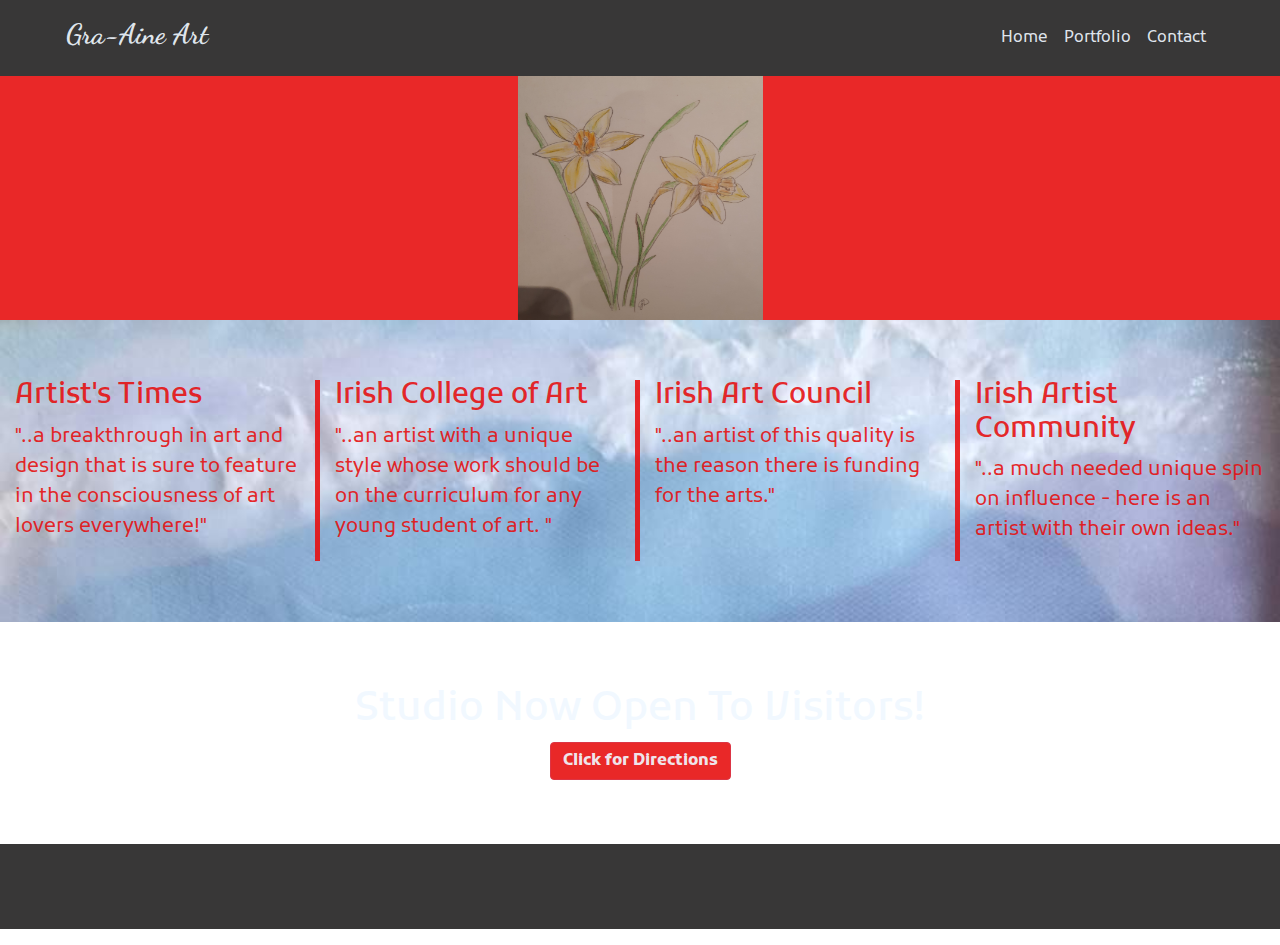
==== index.html @ f32d467e "Feat: Added alt attribute to images" ====
<!DOCTYPE html>
<html lang="en">
<head>
	<meta charset="UTF-8">
	<meta name="viewport" content="width=device-width, initial-scale=1.0">
	<title>Gra-Aine Art</title>
	<link rel="stylesheet" href="https://stackpath.bootstrapcdn.com/bootstrap/4.5.2/css/bootstrap.min.css"
		integrity="sha384-JcKb8q3iqJ61gNV9KGb8thSsNjpSL0n8PARn9HuZOnIxN0hoP+VmmDGMN5t9UJ0Z" crossorigin="anonymous">
	<link rel="stylesheet" href="https://stackpath.bootstrapcdn.com/font-awesome/4.7.0/css/font-awesome.min.css"
		integrity="sha384-wvfXpqpZZVQGK6TAh5PVlGOfQNHSoD2xbE+QkPxCAFlNEevoEH3Sl0sibVcOQVnN" crossorigin="anonymous">
    <link href="https://fonts.googleapis.com/css2?family=Dancing+Script:wght@400;700&family=Kufam:wght@400;700&family=Rubik:ital,wght@0,300;0,700;1,400&family=Ruda:wght@400;700&display=swap" rel="stylesheet">
    <script src="https://kit.fontawesome.com/be55c1e366.js" crossorigin="anonymous"></script>
    <link rel="stylesheet" href="assets/css/style.css">
</head>
<body>
	<header class="fixed-top">
		<nav class="navbar navbar-expand-sm">
			<h1 class="navbar-brand">Gra-Aine Art</h1>
	
			<button class="navbar-toggler navbar-dark ml-auto" type="button" data-toggle="collapse" data-target="#navbarNavDropdown" aria-controls="navbarNavDropdown" aria-expanded="false" aria-label="Toggle navigation">
			        <span class="navbar-toggler-icon"></span></button>
			<div class="collapse navbar-collapse" id="navbarNavDropdown">
				<ul class="navbar-nav ml-auto">
					<li class="active nav-item"><a class="nav-link" href="index.html">Home</a></li>
					<li class="nav-item"><a class="nav-link" href="portfolio.html">Portfolio</a></li>
					<li class="nav-item"><a class="nav-link" href="contact.html">Contact</a></li>
				</ul>
			</div>
		</nav>
	</header>
	<section>
            <!-- Carousel -->
			<div id="carousel-art-slide" class="carousel slide" data-ride="carousel">
				<div class="carousel-inner">
					<div class="carousel-item active">
						<img src="assets/images/orange.jpg" alt="artist painting" class="d-block w-100" alt="Orange picture">
											</div>
						<div class="carousel-item">
							<img src="assets/images/red.jpg" alt="artist painting"  class="d-block w-100" alt="Red picture">
											</div>
							<div class="carousel-item">
								<img src="assets/images/yellow.jpg" alt="artist painting"  class="d-block w-100" alt="Yellow picture">
											</div>
							</div>
						</div>
            <!-- /.Carousel -->
            <!-- Testimonials -->
					<div class="container-fluid testimonial">
                        <div class="row">
                            <div class="col-12 col-md-6 col-lg-3 blockquote">
                                <h3>Artist's Times</h3>
                                <p>"..a breakthrough in art and design that is sure to feature in the consciousness of art lovers everywhere!"</p>
                            </div>
                            <div class="col-12 col-md-6 d-lg-block col-lg-3 blockquote">
                                <h3>Irish College of Art</h3>
                                <p>"..an artist with a unique style whose work should be on the curriculum for any young student of art. "</p>
                            </div>
                            <div class="col-12 d-md-none d-lg-block col-lg-3 blockquote">
                                <h3>Irish Art Council</h3>
                                <p>"..an artist of this quality is the reason there is funding for the arts."</p>
                            </div>
                            <div class="col-12 d-md-none d-lg-block col-lg-3 blockquote">
                                <h3>Irish Artist Community</h3>
                                <p>"..a much needed unique spin on influence - here is an artist with their own ideas."</p>
                            </div>
                        </div>						
					</div>
            <!-- ./Testimonials-->
            <!-- Studio Tour -->
					<div class="jumbotron text-center studio-visit">
						<h1>Studio Now Open To Visitors!</h1>
						<div>
							<a class="btn btn-danger" role="button" href="https://goo.gl/maps/VDCwKhg1yYMSoFu66" target="_blank">Click for
								Directions</a>
						</div>
					</div>
            <!-- ./Studio Tour -->
	</section>
	<footer>
		<ul class="social-media">
            <li class="social-media-item">
                <a href="https://www.facebook.com" target="_blank">
                    <i class="fab fa-facebook"></i>
                </a>
            </li>
             <li class="social-media-item">
                <a href="https://www.twitter.com" target="_blank">
                    <i class="fab fa-twitter"></i>
                </a>
            </li>
             <li class="social-media-item">
                <a href="https://www.pinterest.com" target="_blank">
                    <i class="fab fa-pinterest-p"></i>
                </a>
            </li>
             <li class="social-media-item">
                <a href="https://www.instagram.com" target="_blank">
                    <i class="fab fa-instagram"></i>
                </a>
            </li>
        </ul>
	</footer>    
	<script src="https://code.jquery.com/jquery-3.5.1.slim.min.js"
		integrity="sha384-DfXdz2htPH0lsSSs5nCTpuj/zy4C+OGpamoFVy38MVBnE+IbbVYUew+OrCXaRkfj" crossorigin="anonymous">
	</script>
	<script src="https://cdn.jsdelivr.net/npm/popper.js@1.16.1/dist/umd/popper.min.js"
		integrity="sha384-9/reFTGAW83EW2RDu2S0VKaIzap3H66lZH81PoYlFhbGU+6BZp6G7niu735Sk7lN" crossorigin="anonymous">
	</script>
	<script src="https://stackpath.bootstrapcdn.com/bootstrap/4.5.2/js/bootstrap.min.js"
		integrity="sha384-B4gt1jrGC7Jh4AgTPSdUtOBvfO8shuf57BaghqFfPlYxofvL8/KUEfYiJOMMV+rV" crossorigin="anonymous">
	</script>
</body>
</html>
---- assets/css/style.css ----
/* Header */

header {
    background-color: rgb(56, 55, 55)
}

nav h1 {
    color: #f0f8ffec;
    font-family: "Dancing Script", sans-serif;
}

.navbar-brand {
    font-size: 175%;
    font-weight: bold;
}
@media screen and (min-width: 576px) {
    .navbar-brand {
        padding-left: 50px;
    }
}

.navbar-nav {
    padding-right: 50px;
}

nav a
{
    color: #f0f8ffec;    
    font-family: "Kufam", sans-serif;
}

nav a:hover {
    color: #e60e0ee3;
}

/* Section */

section {
    padding-top: 75px;
}

/* Carousel */

.carousel-item img{
    max-height: 245px;
    max-width: 245px;
     margin: auto;  
 }

#carousel-art-slide {
    background-color: #e60e0ee3;
    position: relative;
}

/* Testimonial */

@media (min-width:768px) {
.testimonial {
    background: url("../images/fabric.jpg") no-repeat;
    background-size: cover;
}
}

.testimonial {
     background-color: hsla(216, 45%, 78%, 0.843);
     padding-bottom: 45px;
}

.blockquote {
    color: #e60e0ee3;
    margin-top: 60px;  
}

@media (min-width:992px) {
.blockquote:not(:last-of-type) {
      border-right: 5px solid #e60e0ee3;
}
}

@media (min-width:768px) {
.blockquote:first-of-type {
      border-right: 5px solid #e60e0ee3;
}
}

.blockquote {
    font-family: "Kufam", sans-serif;
}

/* Studio Tour */

.studio-visit {
    background: url("../images/studio_4.jpg");
    background-size: cover;
    color: #f0f8ffec;
    font-family: "Kufam", sans-serif;
    font-weight: bold;
    margin-bottom: 0;
   }

.btn-danger {
    background-color: #e60e0ee3;
    color: #f0f8ffec;
    font-family: "Kufam", sans-serif;
    font-weight: bold;
}

/* Social Media */

.social-media {
    display: flex;
    align-content: center;
    justify-content: center;
    padding-top: 20px;
    padding-bottom: 20px;
}

.social-media-item {
    display: inline-block;
    padding-left: 25px;
    padding-right: 25px;
    font-size: 30px;      
    }

footer {
    background-color: rgb(56, 55, 55)
}

.fab {
    color: #f0f8ffec;
}

/* Contact Form */

.contact-comms {
    background-color: #e60e0ee3;
    color: #f0f8ffec;
    font-family: "Kufam", sans-serif;
    padding-top: 10px;
    padding-bottom: 10px;
}

.contact-comms h5 {
    color: black;
    font-weight: bold;
}

.contact-background {
    background: url("../images/fabric.jpg") no-repeat;
    background-size: cover;
}

.contact-form {
    width: 70%;
}
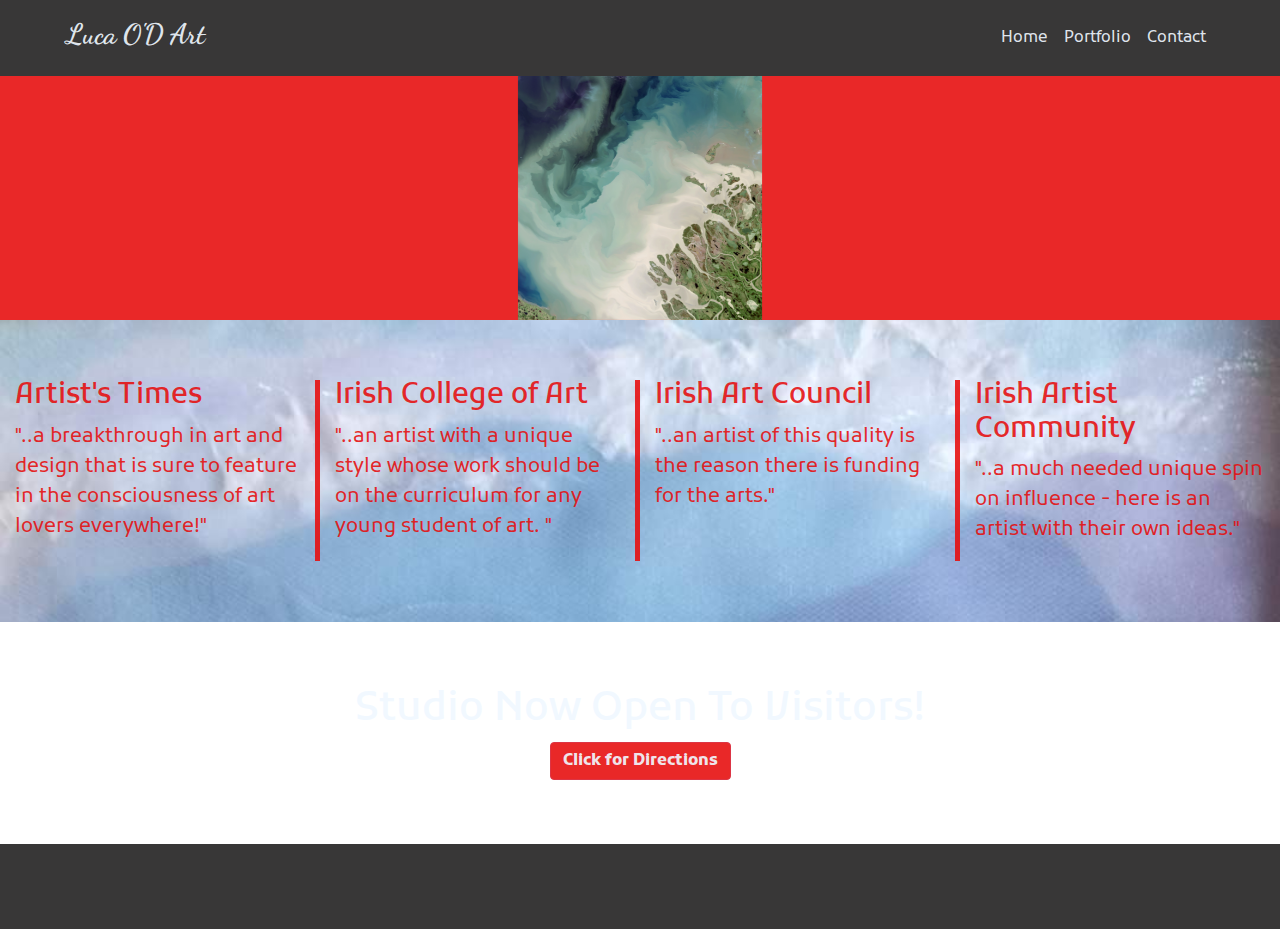
==== commit 35923dfc: "Style: Changed pictures, colours and backgrounds" ====
--- a/index.html
+++ b/index.html
@@ -3,7 +3,7 @@
 <head>
 	<meta charset="UTF-8">
 	<meta name="viewport" content="width=device-width, initial-scale=1.0">
-	<title>Gra-Aine Art</title>
+	<title>Luca O'D Art</title>
 	<link rel="stylesheet" href="https://stackpath.bootstrapcdn.com/bootstrap/4.5.2/css/bootstrap.min.css"
 		integrity="sha384-JcKb8q3iqJ61gNV9KGb8thSsNjpSL0n8PARn9HuZOnIxN0hoP+VmmDGMN5t9UJ0Z" crossorigin="anonymous">
 	<link rel="stylesheet" href="https://stackpath.bootstrapcdn.com/font-awesome/4.7.0/css/font-awesome.min.css"
@@ -15,7 +15,7 @@
 <body>
 	<header class="fixed-top">
 		<nav class="navbar navbar-expand-sm">
-			<h1 class="navbar-brand">Gra-Aine Art</h1>
+			<h1 class="navbar-brand">Luca O'D Art</h1>
 	
 			<button class="navbar-toggler navbar-dark ml-auto" type="button" data-toggle="collapse" data-target="#navbarNavDropdown" aria-controls="navbarNavDropdown" aria-expanded="false" aria-label="Toggle navigation">
 			        <span class="navbar-toggler-icon"></span></button>
@@ -33,13 +33,16 @@
 			<div id="carousel-art-slide" class="carousel slide" data-ride="carousel">
 				<div class="carousel-inner">
 					<div class="carousel-item active">
-						<img src="assets/images/orange.jpg" alt="artist painting" class="d-block w-100" alt="Orange picture">
+						<img src="assets/images/picture_9.jpg"  class="d-block" alt="Orange picture">
 											</div>
 						<div class="carousel-item">
-							<img src="assets/images/red.jpg" alt="artist painting"  class="d-block w-100" alt="Red picture">
+							<img src="assets/images/picture_10.jpg"  class="d-block" alt="Red picture">
 											</div>
 							<div class="carousel-item">
-								<img src="assets/images/yellow.jpg" alt="artist painting"  class="d-block w-100" alt="Yellow picture">
+								<img src="assets/images/picture_11.jpg"  class="d-block" alt="Yellow picture">
+											</div>
+                            <div class="carousel-item">
+								<img src="assets/images/picture_12.jpg"  class="d-block" alt="Yellow picture">
 											</div>
 							</div>
 						</div>
--- a/assets/css/style.css
+++ b/assets/css/style.css
@@ -136,7 +136,7 @@
     background-color: #e60e0ee3;
     color: #f0f8ffec;
     font-family: "Kufam", sans-serif;
-    padding-top: 10px;
+    padding-top: 20px;
     padding-bottom: 10px;
 }
 
@@ -148,9 +148,68 @@
 .contact-background {
     background: url("../images/fabric.jpg") no-repeat;
     background-size: cover;
+    padding-bottom: 5px;
 }
 
 .contact-form {
     width: 70%;
 } 
 
+.contact-button {
+    width: 60%;
+}
+
+
+.updates {
+    background-color: #79777ce3;
+    color: #f0f8ffec;
+    font-family: "Kufam", sans-serif;
+    padding-top: 25px;
+    padding-bottom: 25px;
+}
+
+.updates h3 {
+    text-decoration: underline;
+    text-transform: uppercase;
+}
+
+.updates h5 {
+    color: #e60e0ee3;
+    font-weight: bold;
+}
+
+/*
+.updates {
+    background: url("../images/studio_4.jpg");
+    background-size: cover;
+    color: #f0f8ffec;
+    font-family: "Kufam", sans-serif;
+    font-weight: bold;
+    padding-top: 25px;
+    padding-bottom: 25px;
+}
+*/
+
+/* Portfolio */
+
+.studio-intro {
+    background-color: #e60e0ee3;
+    color: #f0f8ffec;
+    font-family: "Kufam", sans-serif;
+    padding-top: 20px;
+    padding-bottom: 10px;
+    padding-left: 40px;
+    padding-right: 40px;
+    margin-bottom: 10px;
+}
+
+.portfolio-pic {
+    max-height: 85vh;
+    max-width: 85vw;
+    margin: auto;
+    display: block;
+    margin-bottom: 10px;
+}
+
+
+
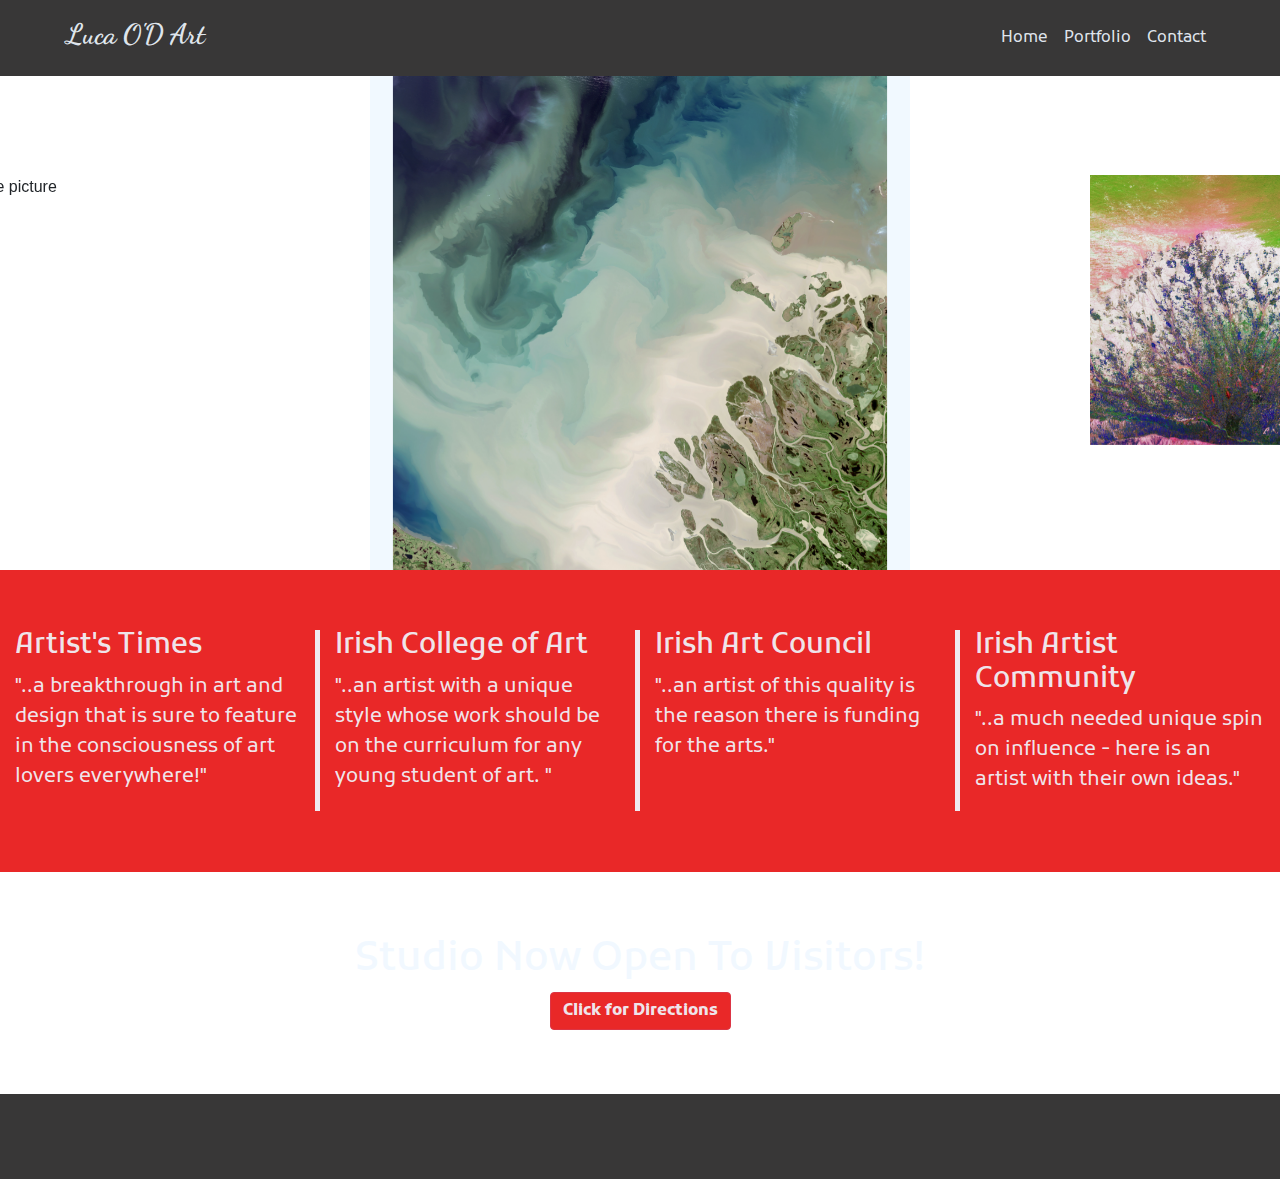
==== commit 52ec765a: "Feat: Added two more carousels for larger screens" ====
--- a/index.html
+++ b/index.html
@@ -30,22 +30,65 @@
 	</header>
 	<section>
             <!-- Carousel -->
-			<div id="carousel-art-slide" class="carousel slide" data-ride="carousel">
-				<div class="carousel-inner">
-					<div class="carousel-item active">
-						<img src="assets/images/picture_9.jpg"  class="d-block" alt="Orange picture">
-											</div>
-						<div class="carousel-item">
-							<img src="assets/images/picture_10.jpg"  class="d-block" alt="Red picture">
-											</div>
-							<div class="carousel-item">
-								<img src="assets/images/picture_11.jpg"  class="d-block" alt="Yellow picture">
-											</div>
-                            <div class="carousel-item">
-								<img src="assets/images/picture_12.jpg"  class="d-block" alt="Yellow picture">
-											</div>
-							</div>
-						</div>
+		<div class="container">
+			<div class="row">
+				<div class="d-none d-xl-block col-xl-3">
+					<div id="carousel-art-slide-prev" class="carousel slide prev" data-ride="carousel">
+						<div class="carousel-inner">
+							<div class="carousel-item prev-item active">
+								<img src="assets/images/picture_12.jpg"  class="d-block" alt="Orange picture">
+																			</div>
+								<div class="carousel-item prev-item">
+									<img src="assets/images/picture_9.jpg"  class="d-block" alt="Red picture">
+																			</div>
+									<div class="carousel-item prev-item">
+										<img src="assets/images/picture_10.jpg"  class="d-block" alt="Yellow picture">
+																			</div>
+										<div class="carousel-item prev-item">
+											<img src="assets/images/picture_11.jpg"  class="d-block" alt="Yellow picture">
+																			</div>
+										</div>
+									</div>
+								</div>		
+								<div class="col-12 col-xl-6">
+									<div id="carousel-art-slide-main" class="carousel slide main" data-ride="carousel">
+										<div class="carousel-inner">
+											<div class="carousel-item main-item active">
+												<img src="assets/images/picture_9.jpg"  class="d-block" alt="Orange picture">
+																			</div>
+												<div class="carousel-item main-item">
+													<img src="assets/images/picture_10.jpg"  class="d-block" alt="Red picture">
+																			</div>
+													<div class="carousel-item main-item">
+														<img src="assets/images/picture_11.jpg"  class="d-block" alt="Yellow picture">
+																			</div>
+														<div class="carousel-item main-item">
+															<img src="assets/images/picture_12.jpg"  class="d-block" alt="Yellow picture">
+																			</div>
+														</div>
+													</div>
+												</div>		
+												<div class="d-none d-xl-block col-xl-3">
+													<div id="carousel-art-slide-next" class="carousel slide next"
+														data-ride="carousel">
+														<div class="carousel-inner">
+															<div class="carousel-item next-item active">
+																<img src="assets/images/picture_10.jpg"  class="d-block" alt="Orange picture">
+																			</div>
+																<div class="carousel-item next-item">
+																	<img src="assets/images/picture_11.jpg"  class="d-block" alt="Red picture">
+																			</div>
+																	<div class="carousel-item next-item">
+																		<img src="assets/images/picture_12.jpg"  class="d-block" alt="Yellow picture">
+																			</div>
+																		<div class="carousel-item next-item">
+																			<img src="assets/images/picture_9.jpg"  class="d-block" alt="Yellow picture">
+																			</div>
+																		</div>
+																	</div>
+																</div>
+															</div>
+														</div>
             <!-- /.Carousel -->
             <!-- Testimonials -->
 					<div class="container-fluid testimonial">
--- a/assets/css/style.css
+++ b/assets/css/style.css
@@ -41,45 +41,61 @@
 
 /* Carousel */
 
-.carousel-item img{
-    max-height: 245px;
-    max-width: 245px;
+.main-item img{
+    max-height: 55vh;
+    max-width: 55vw;
      margin: auto;  
  }
 
-#carousel-art-slide {
-    background-color: #e60e0ee3;
-    position: relative;
+ @media only screen and (max-width: 992px) {
+    .main-item img{
+        max-height: 55vh;
+        max-width: 85vw;}
+}
+
+ .prev-item img,
+ .next-item img
+ {
+    max-height: 30vh;
+    max-width: 30vw;
+     margin: auto;  
+ }
+
+#carousel-art-slide-prev {
+    right: 150px;
+    top: 100px;
+}
+
+#carousel-art-slide-main {
+    background-color: #f0f8ffec;
+}
+
+#carousel-art-slide-next {
+    left: 150px;
+    top: 100px;
 }
 
 /* Testimonial */
 
-@media (min-width:768px) {
 .testimonial {
-    background: url("../images/fabric.jpg") no-repeat;
-    background-size: cover;
-}
-}
-
-.testimonial {
-     background-color: hsla(216, 45%, 78%, 0.843);
+     background-color: #e60e0ee3;
      padding-bottom: 45px;
 }
 
 .blockquote {
-    color: #e60e0ee3;
+    color: #f0f8ffec;
     margin-top: 60px;  
 }
 
 @media (min-width:992px) {
 .blockquote:not(:last-of-type) {
-      border-right: 5px solid #e60e0ee3;
+      border-right: 5px solid #f0f8ffec;
 }
 }
 
 @media (min-width:768px) {
 .blockquote:first-of-type {
-      border-right: 5px solid #e60e0ee3;
+      border-right: 5px solid #f0f8ffec;
 }
 }
 
@@ -90,7 +106,7 @@
 /* Studio Tour */
 
 .studio-visit {
-    background: url("../images/studio_4.jpg");
+    background: url("../images/studio_4.jpg") no-repeat;
     background-size: cover;
     color: #f0f8ffec;
     font-family: "Kufam", sans-serif;
@@ -146,13 +162,15 @@
 }
 
 .contact-background {
-    background: url("../images/fabric.jpg") no-repeat;
+    background: url("../images/picture_4.jpg") no-repeat;
     background-size: cover;
     padding-bottom: 5px;
+    height: 60vh;
 }
 
 .contact-form {
     width: 70%;
+    padding-top: 5%;
 } 
 
 .contact-button {
@@ -178,17 +196,6 @@
     font-weight: bold;
 }
 
-/*
-.updates {
-    background: url("../images/studio_4.jpg");
-    background-size: cover;
-    color: #f0f8ffec;
-    font-family: "Kufam", sans-serif;
-    font-weight: bold;
-    padding-top: 25px;
-    padding-bottom: 25px;
-}
-*/
 
 /* Portfolio */
 
@@ -196,20 +203,75 @@
     background-color: #e60e0ee3;
     color: #f0f8ffec;
     font-family: "Kufam", sans-serif;
-    padding-top: 20px;
+    padding-top: 30px;
     padding-bottom: 10px;
     padding-left: 40px;
     padding-right: 40px;
-    margin-bottom: 10px;
+    margin-top: 60px;
+}
+
+@media only screen and (min-width: 992px) {
+    .studio-blurb {text-align: center;}
+}
+
+.gallery {
+    background-color: #f0f8ffec;
+    padding-top: 1%;
+    margin-bottom: 15px;
+}
+
+.picture {
+    margin: auto;
+    overflow: hidden;
+    display: block;
+    padding: 0;
 }
 
 .portfolio-pic {
-    max-height: 85vh;
-    max-width: 85vw;
     margin: auto;
+    max-height: 65vh;
+    max-width: 65vw;
+    margin-bottom: 15px;
+    margin-top: 15px;
+    overflow: hidden;
+    border-width: thick;
+    border-color: #000;
+    border-style: thin;
+    padding: 0;
     display: block;
-    margin-bottom: 10px;
-}
-
-
-
+}
+
+@media only screen and (max-width: 992px) {
+    .portfolio-pic {
+        max-height: 85vh;
+        max-width: 85vw;}
+}
+
+.title {
+    margin: auto;
+    overflow: hidden;
+    display: block;
+    padding: 0;
+}
+
+.card {
+    padding: 15px 15px 15px 15px;
+    background-color: rgb(56, 55, 55);
+    color: #f0f8ffec;
+    font-family: "Kufam", sans-serif;
+}
+
+@media only screen and (min-width: 992px) {
+    .para-left {left: 150px;}
+}
+
+@media only screen and (min-width: 992px) {
+    .para-right {left: 100px;}
+}
+
+
+
+
+
+
+
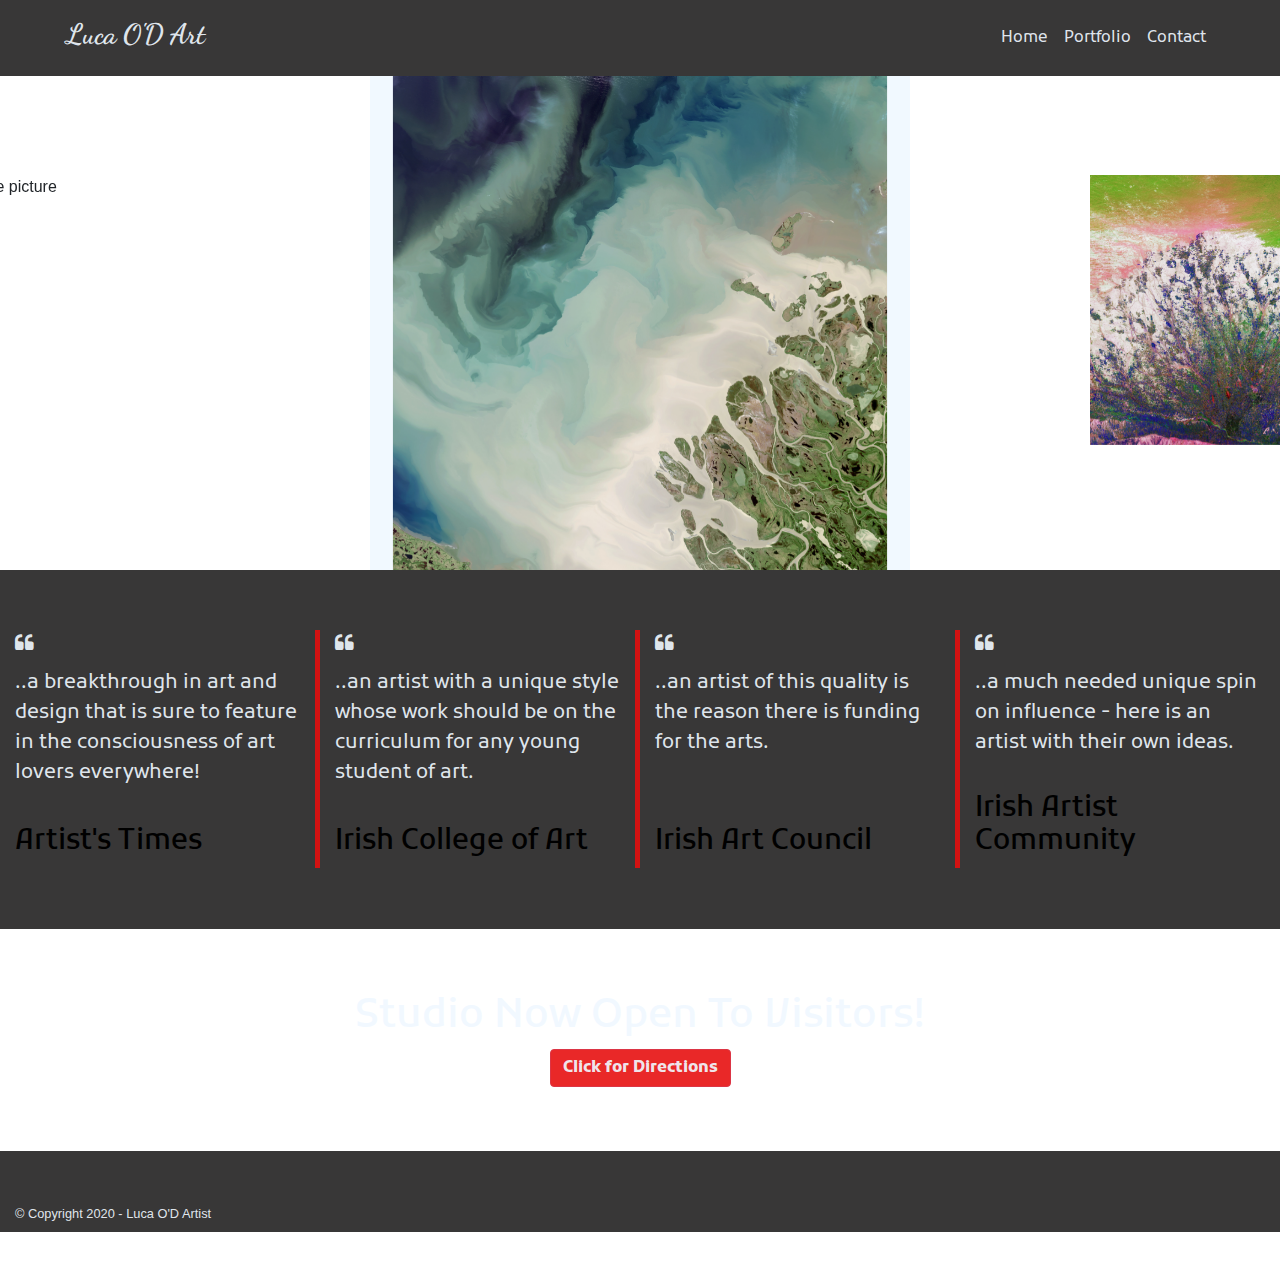
==== commit eb4aabee: "Style: Style testimonials with border and alignment" ====
--- a/index.html
+++ b/index.html
@@ -94,20 +94,24 @@
 					<div class="container-fluid testimonial">
                         <div class="row">
                             <div class="col-12 col-md-6 col-lg-3 blockquote">
-                                <h3>Artist's Times</h3>
-                                <p>"..a breakthrough in art and design that is sure to feature in the consciousness of art lovers everywhere!"</p>
+                                <i class="fa fa-quote-left"></i>
+                                <p>..a breakthrough in art and design that is sure to feature in the consciousness of art lovers everywhere!</p>                                
+                                <h3>Artist's Times</h3>                                                             
                             </div>
                             <div class="col-12 col-md-6 d-lg-block col-lg-3 blockquote">
-                                <h3>Irish College of Art</h3>
-                                <p>"..an artist with a unique style whose work should be on the curriculum for any young student of art. "</p>
+                                <i class="fa fa-quote-left"></i>
+                                <p>..an artist with a unique style whose work should be on the curriculum for any young student of art. </p>
+                                <h3>Irish College of Art</h3>                                
                             </div>
                             <div class="col-12 d-md-none d-lg-block col-lg-3 blockquote">
+                                <i class="fa fa-quote-left"></i>
+                                <p>..an artist of this quality is the reason there is funding for the arts.</p>                                
                                 <h3>Irish Art Council</h3>
-                                <p>"..an artist of this quality is the reason there is funding for the arts."</p>
                             </div>
                             <div class="col-12 d-md-none d-lg-block col-lg-3 blockquote">
+                                <i class="fa fa-quote-left"></i>                                
+                                <p>..a much needed unique spin on influence - here is an artist with their own ideas.</p>
                                 <h3>Irish Artist Community</h3>
-                                <p>"..a much needed unique spin on influence - here is an artist with their own ideas."</p>
                             </div>
                         </div>						
 					</div>
@@ -123,29 +127,38 @@
             <!-- ./Studio Tour -->
 	</section>
 	<footer>
-		<ul class="social-media">
-            <li class="social-media-item">
-                <a href="https://www.facebook.com" target="_blank">
-                    <i class="fab fa-facebook"></i>
-                </a>
-            </li>
-             <li class="social-media-item">
-                <a href="https://www.twitter.com" target="_blank">
-                    <i class="fab fa-twitter"></i>
-                </a>
-            </li>
-             <li class="social-media-item">
-                <a href="https://www.pinterest.com" target="_blank">
-                    <i class="fab fa-pinterest-p"></i>
-                </a>
-            </li>
-             <li class="social-media-item">
-                <a href="https://www.instagram.com" target="_blank">
-                    <i class="fab fa-instagram"></i>
-                </a>
-            </li>
-        </ul>
-	</footer>    
+		<div class="container-fluid footer-content">
+			<div class="row">	
+				<div class="col-12 col-md-6 col-lg-8 text-sm-right order-sm-2">
+					<ul class="social-media">
+						<li class="social-media-item">
+							<a href="https://www.facebook.com" target="_blank">
+								<i class="fab fa-facebook"></i>
+							</a>
+						</li>
+						<li class="social-media-item">
+							<a href="https://www.twitter.com" target="_blank">
+								<i class="fab fa-twitter"></i>
+							</a>
+						</li>
+						<li class="social-media-item">
+							<a href="https://www.pinterest.com" target="_blank">
+								<i class="fab fa-pinterest-p"></i>
+							</a>
+						</li>
+						<li class="social-media-item">
+							<a href="https://www.instagram.com" target="_blank">
+								<i class="fab fa-instagram"></i>
+							</a>
+						</li>
+					</ul>
+				</div>
+				<div class="col-12 col-md-6 col-lg-4 text-sm-left order-sm-1 copyright">
+					<small class="copyright-content">&copy; Copyright 2020 - Luca O'D Artist</small>
+				</div>
+			</div>
+		</div>
+	</footer>
 	<script src="https://code.jquery.com/jquery-3.5.1.slim.min.js"
 		integrity="sha384-DfXdz2htPH0lsSSs5nCTpuj/zy4C+OGpamoFVy38MVBnE+IbbVYUew+OrCXaRkfj" crossorigin="anonymous">
 	</script>
--- a/assets/css/style.css
+++ b/assets/css/style.css
@@ -78,29 +78,53 @@
 /* Testimonial */
 
 .testimonial {
-     background-color: #e60e0ee3;
+     background-color: rgb(56, 55, 55);
      padding-bottom: 45px;
+     position: relative;
 }
 
 .blockquote {
     color: #f0f8ffec;
     margin-top: 60px;  
+    font-family: "Kufam", sans-serif;
+}
+
+.blockquote i {
+    margin-bottom: 15px;
+}
+
+.blockquote p {
+    margin-bottom: 80px;
+}
+
+.blockquote h3 {
+    color:  #000;
+    position: absolute;
+    bottom: 0;
 }
 
 @media (min-width:992px) {
 .blockquote:not(:last-of-type) {
-      border-right: 5px solid #f0f8ffec;
+      border-right: 5px solid #e60e0ee3;
 }
 }
 
 @media (min-width:768px) {
 .blockquote:first-of-type {
-      border-right: 5px solid #f0f8ffec;
-}
-}
-
+      border-right: 5px solid #e60e0ee3;
+}
+}
+
+line {
+    border-width: 2px;
+    color:  #e60e0ee3;
+}
+
+@media (max-width:768px) {
 .blockquote {
-    font-family: "Kufam", sans-serif;
+      border-bottom: 2px solid #e60e0ee3;
+      border-bottom-style: inset;
+}
 }
 
 /* Studio Tour */
@@ -123,41 +147,51 @@
 
 /* Social Media */
 
-.social-media {
-    display: flex;
-    align-content: center;
-    justify-content: center;
-    padding-top: 20px;
-    padding-bottom: 20px;
-}
-
 .social-media-item {
     display: inline-block;
-    padding-left: 25px;
-    padding-right: 25px;
+    padding-right: 45px;
     font-size: 30px;      
     }
+   
 
 footer {
-    background-color: rgb(56, 55, 55)
+    background-color: rgb(56, 55, 55);
+    color: #f0f8ffec;
+    padding-top: 10px;
+    padding-bottom: 10px;
 }
 
 .fab {
     color: #f0f8ffec;
 }
 
+.footer-content {
+    text-align: center;
+    justify-content: center;
+}
+
+@media only screen and (min-width: 992px) {
+    .copyright {top: 40px;}
+}
+
+@media only screen and (max-width: 992px) {
+    .social-media-item {padding-right: 10%;}
+}
+
 /* Contact Form */
 
 .contact-comms {
-    background-color: #e60e0ee3;
+    background-color: rgb(56, 55, 55);
     color: #f0f8ffec;
     font-family: "Kufam", sans-serif;
     padding-top: 20px;
     padding-bottom: 10px;
+    border-top-style: solid;
+    border-top-color: #e60e0ee3;
 }
 
 .contact-comms h5 {
-    color: black;
+    color: #383737;
     font-weight: bold;
 }
 
@@ -179,11 +213,13 @@
 
 
 .updates {
-    background-color: #79777ce3;
+    background-color: rgb(56, 55, 55);
     color: #f0f8ffec;
     font-family: "Kufam", sans-serif;
     padding-top: 25px;
     padding-bottom: 25px;
+    border-bottom-style: solid;
+    border-bottom-color: #e60e0ee3;
 }
 
 .updates h3 {
@@ -192,7 +228,7 @@
 }
 
 .updates h5 {
-    color: #e60e0ee3;
+    color: #000;
     font-weight: bold;
 }
 
@@ -200,14 +236,16 @@
 /* Portfolio */
 
 .studio-intro {
-    background-color: #e60e0ee3;
+    background-color: rgb(56, 55, 55);
     color: #f0f8ffec;
     font-family: "Kufam", sans-serif;
     padding-top: 30px;
     padding-bottom: 10px;
     padding-left: 40px;
     padding-right: 40px;
-    margin-top: 60px;
+    margin-top: 75px;
+    border-top-style: solid;
+    border-top-color: #e60e0ee3;s
 }
 
 @media only screen and (min-width: 992px) {
@@ -266,12 +304,12 @@
 }
 
 @media only screen and (min-width: 992px) {
-    .para-right {left: 100px;}
-}
-
-
-
-
-
-
-
+    .para-right {left: 150px;}
+}
+
+
+
+
+
+
+
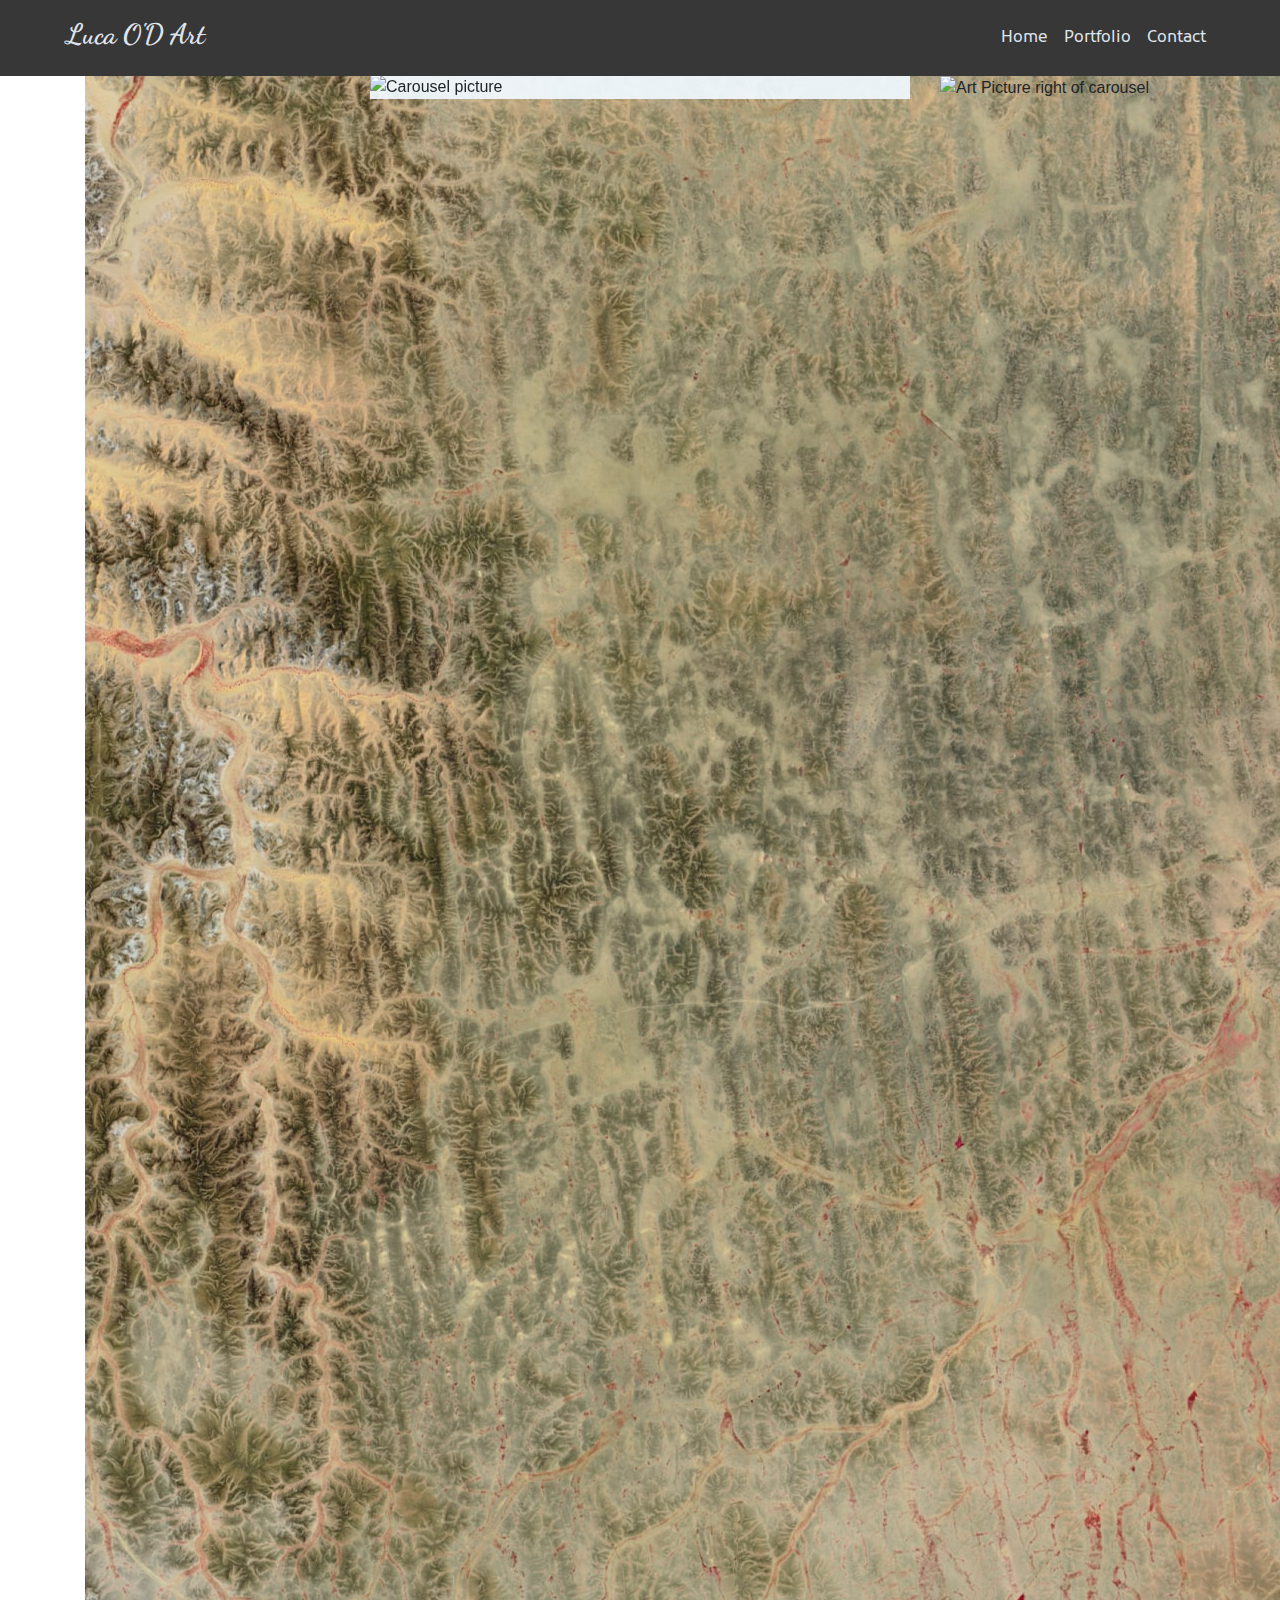
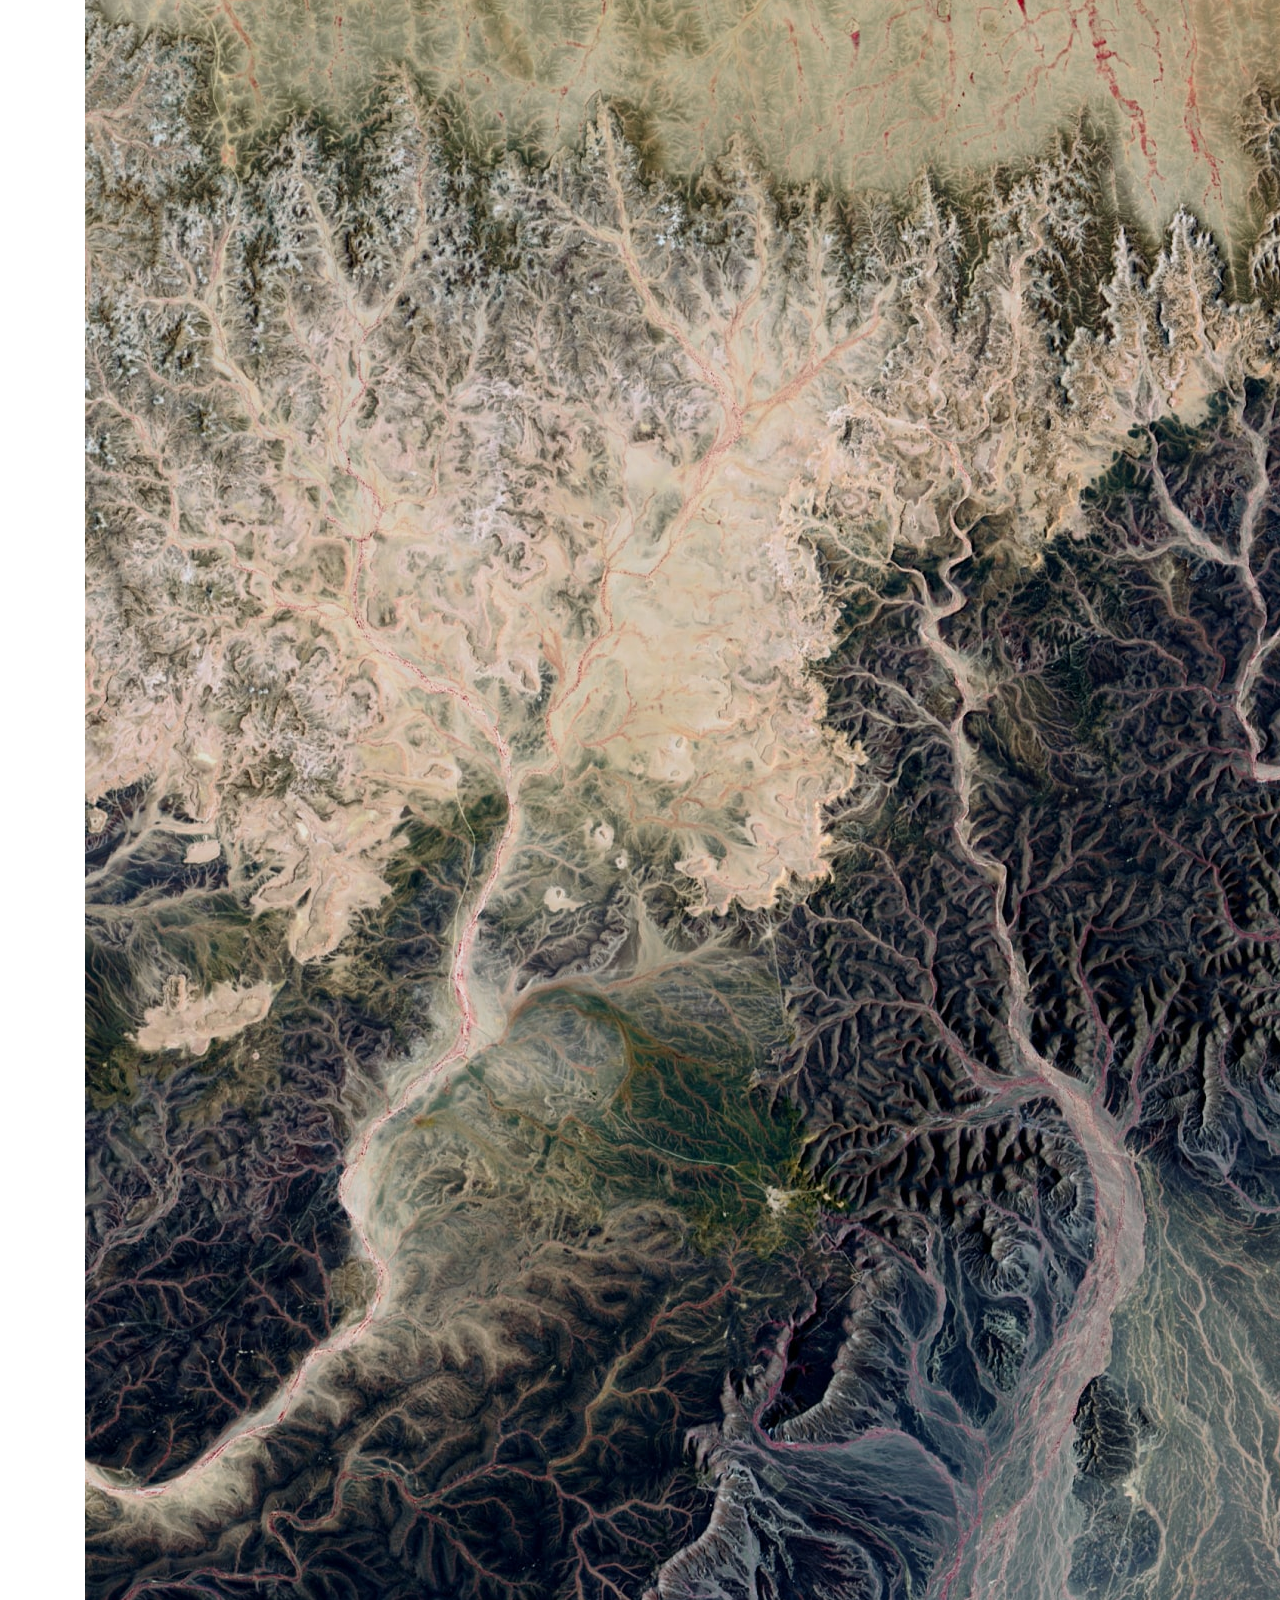
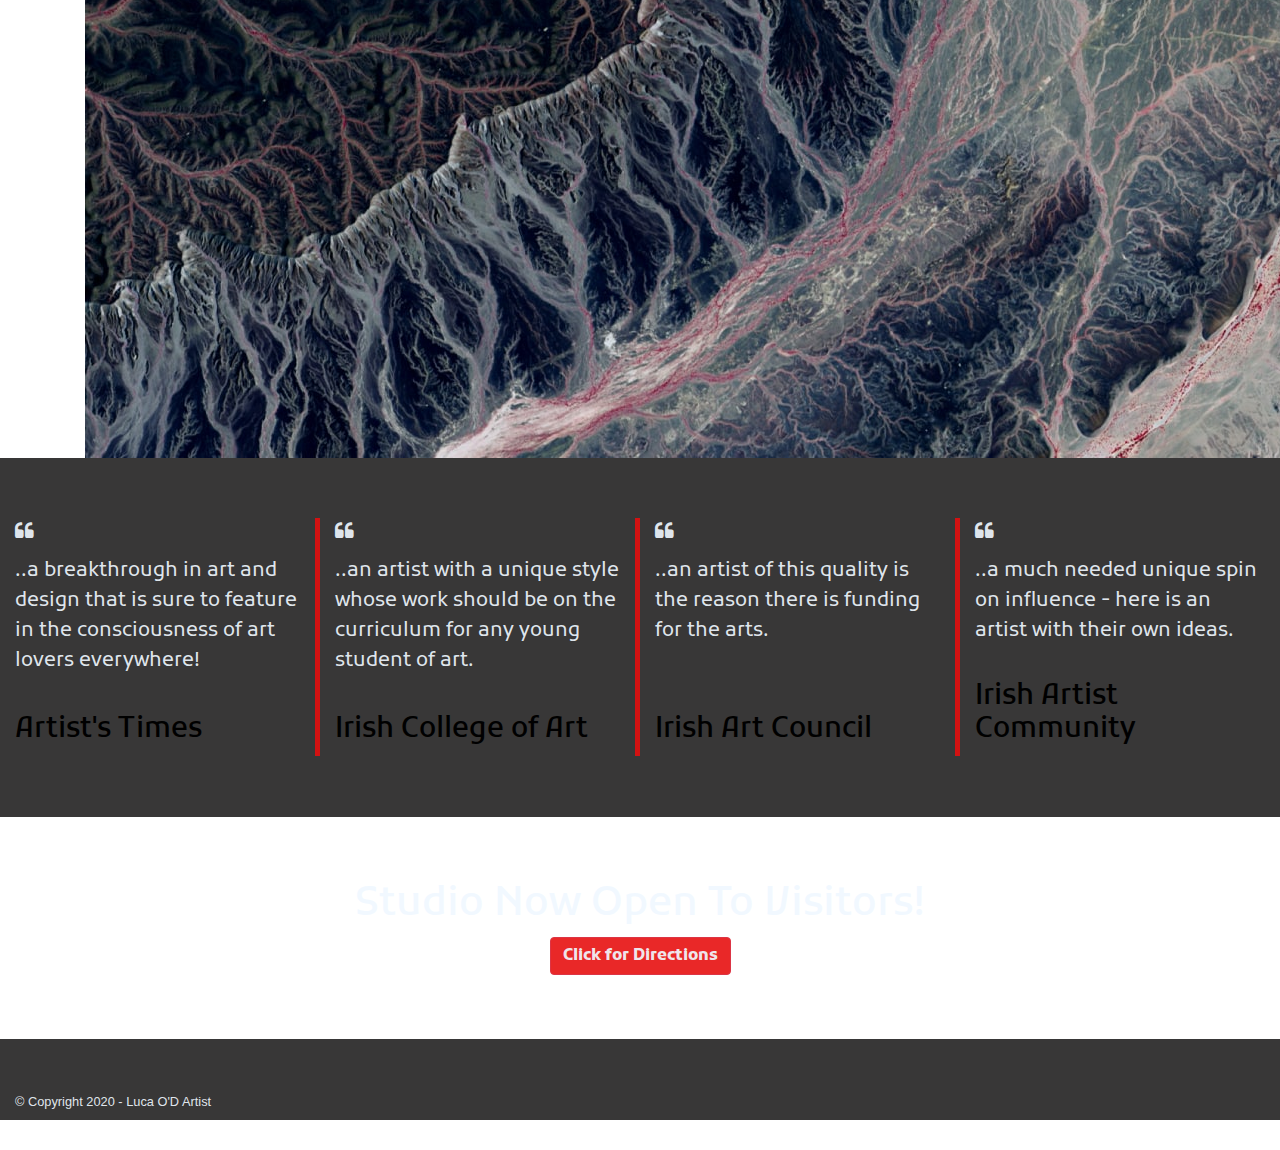
==== commit be864ee3: "Fix: Beautified code" ====
--- a/index.html
+++ b/index.html
@@ -15,8 +15,7 @@
 <body>
 	<header class="fixed-top">
 		<nav class="navbar navbar-expand-sm">
-			<h1 class="navbar-brand">Luca O'D Art</h1>
-	
+			<h1 class="navbar-brand">Luca O'D Art</h1>	
 			<button class="navbar-toggler navbar-dark ml-auto" type="button" data-toggle="collapse" data-target="#navbarNavDropdown" aria-controls="navbarNavDropdown" aria-expanded="false" aria-label="Toggle navigation">
 			        <span class="navbar-toggler-icon"></span></button>
 			<div class="collapse navbar-collapse" id="navbarNavDropdown">
@@ -32,63 +31,41 @@
             <!-- Carousel -->
 		<div class="container">
 			<div class="row">
-				<div class="d-none d-xl-block col-xl-3">
-					<div id="carousel-art-slide-prev" class="carousel slide prev" data-ride="carousel">
-						<div class="carousel-inner">
-							<div class="carousel-item prev-item active">
-								<img src="assets/images/picture_12.jpg"  class="d-block" alt="Orange picture">
-																			</div>
-								<div class="carousel-item prev-item">
-									<img src="assets/images/picture_9.jpg"  class="d-block" alt="Red picture">
-																			</div>
-									<div class="carousel-item prev-item">
-										<img src="assets/images/picture_10.jpg"  class="d-block" alt="Yellow picture">
-																			</div>
-										<div class="carousel-item prev-item">
-											<img src="assets/images/picture_11.jpg"  class="d-block" alt="Yellow picture">
-																			</div>
-										</div>
-									</div>
-								</div>		
-								<div class="col-12 col-xl-6">
-									<div id="carousel-art-slide-main" class="carousel slide main" data-ride="carousel">
-										<div class="carousel-inner">
-											<div class="carousel-item main-item active">
-												<img src="assets/images/picture_9.jpg"  class="d-block" alt="Orange picture">
-																			</div>
+				<div class="d-none d-xl-block col-xl-3 prev-container">
+					<img src="assets/images/picture_7.jpg" class="prev-static" alt="Art Picture left of carousel">
+								</div>
+					<div class="col-12 col-xl-6">
+						<div id="carousel-art-slide-main" class="carousel slide main" data-ride="carousel" data-interval="2000">
+							<div class="carousel-inner">
+								<div class="carousel-item main-item active">
+									<img src="assets/images/picture_4.jpg"  class="d-block" alt="Carousel picture">
+																									</div>
+									<div class="carousel-item main-item">
+										<img src="assets/images/picture_5.jpg"  class="d-block" alt="Carousel picture">
+																									</div>
+										<div class="carousel-item main-item">
+											<img src="assets/images/picture_6.jpg"  class="d-block" alt="Carousel picture">
+																									</div>
+											<div class="carousel-item main-item">
+												<img src="assets/images/picture_9.jpg"  class="d-block" alt="Carousel picture">
+																									</div>
 												<div class="carousel-item main-item">
-													<img src="assets/images/picture_10.jpg"  class="d-block" alt="Red picture">
-																			</div>
+													<img src="assets/images/picture_10.jpg"  class="d-block" alt="Carousel picture">
+																									</div>
 													<div class="carousel-item main-item">
-														<img src="assets/images/picture_11.jpg"  class="d-block" alt="Yellow picture">
-																			</div>
+														<img src="assets/images/picture_11.jpg"  class="d-block" alt="Carousel picture">
+																									</div>
 														<div class="carousel-item main-item">
-															<img src="assets/images/picture_12.jpg"  class="d-block" alt="Yellow picture">
-																			</div>
+															<img src="assets/images/picture_12.jpg"  class="d-block" alt="Carousel picture">
+																									</div>
 														</div>
 													</div>
-												</div>		
-												<div class="d-none d-xl-block col-xl-3">
-													<div id="carousel-art-slide-next" class="carousel slide next"
-														data-ride="carousel">
-														<div class="carousel-inner">
-															<div class="carousel-item next-item active">
-																<img src="assets/images/picture_10.jpg"  class="d-block" alt="Orange picture">
-																			</div>
-																<div class="carousel-item next-item">
-																	<img src="assets/images/picture_11.jpg"  class="d-block" alt="Red picture">
-																			</div>
-																	<div class="carousel-item next-item">
-																		<img src="assets/images/picture_12.jpg"  class="d-block" alt="Yellow picture">
-																			</div>
-																		<div class="carousel-item next-item">
-																			<img src="assets/images/picture_9.jpg"  class="d-block" alt="Yellow picture">
-																			</div>
-																		</div>
-																	</div>
-																</div>
-															</div>
-														</div>
+												</div>
+												<div class="d-none d-xl-block col-xl-3 next-container">
+													<img src="assets/images/picture_8.jpg" class="next-static" alt="Art Picture right of carousel">
+																</div>		
+												</div>
+											</div>
             <!-- /.Carousel -->
             <!-- Testimonials -->
 					<div class="container-fluid testimonial">
@@ -120,7 +97,7 @@
 					<div class="jumbotron text-center studio-visit">
 						<h1>Studio Now Open To Visitors!</h1>
 						<div>
-							<a class="btn btn-danger" role="button" href="https://goo.gl/maps/VDCwKhg1yYMSoFu66" target="_blank">Click for
+							<a class="btn btn-danger" role="button" href="https://goo.gl/maps/dhGX6vaUteF3nuLH7" target="_blank">Click for
 								Directions</a>
 						</div>
 					</div>
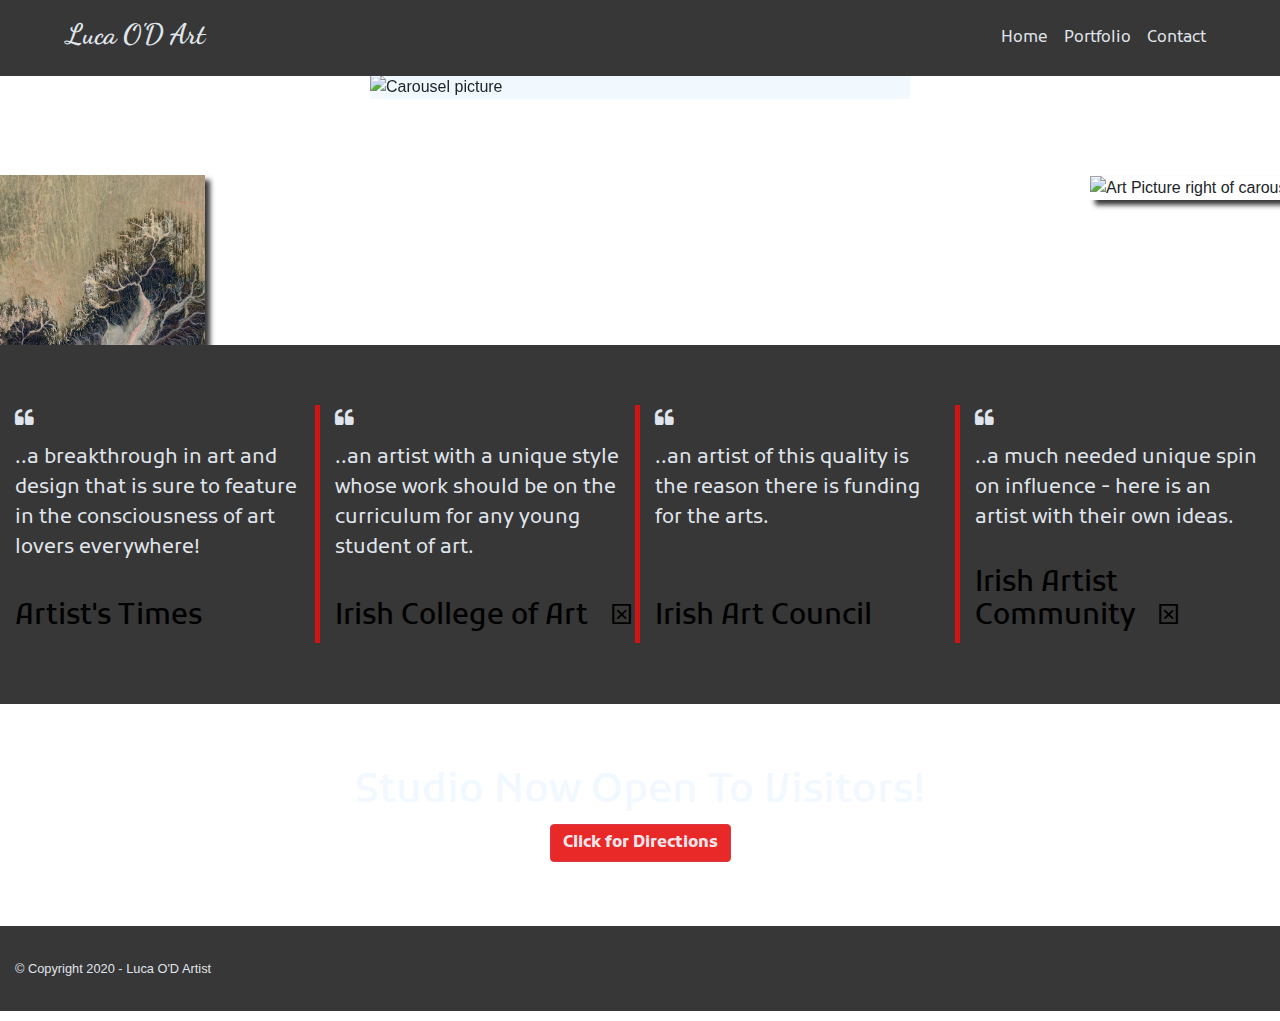
==== commit e3cf91cf: "Style: Added icons to quotes on home page and updated background to contact form" ====
--- a/index.html
+++ b/index.html
@@ -69,28 +69,29 @@
             <!-- /.Carousel -->
             <!-- Testimonials -->
 					<div class="container-fluid testimonial">
-                        <div class="row">
-                            <div class="col-12 col-md-6 col-lg-3 blockquote">
-                                <i class="fa fa-quote-left"></i>
-                                <p>..a breakthrough in art and design that is sure to feature in the consciousness of art lovers everywhere!</p>                                
-                                <h3>Artist's Times</h3>                                                             
-                            </div>
-                            <div class="col-12 col-md-6 d-lg-block col-lg-3 blockquote">
-                                <i class="fa fa-quote-left"></i>
-                                <p>..an artist with a unique style whose work should be on the curriculum for any young student of art. </p>
-                                <h3>Irish College of Art</h3>                                
-                            </div>
-                            <div class="col-12 d-md-none d-lg-block col-lg-3 blockquote">
-                                <i class="fa fa-quote-left"></i>
-                                <p>..an artist of this quality is the reason there is funding for the arts.</p>                                
-                                <h3>Irish Art Council</h3>
-                            </div>
-                            <div class="col-12 d-md-none d-lg-block col-lg-3 blockquote">
-                                <i class="fa fa-quote-left"></i>                                
-                                <p>..a much needed unique spin on influence - here is an artist with their own ideas.</p>
-                                <h3>Irish Artist Community</h3>
-                            </div>
-                        </div>						
+						<div class="row">
+							<div class="col-12 col-md-6 col-lg-3 blockquote">
+								<i class="fa fa-quote-left"></i>
+								<p>..a breakthrough in art and design that is sure to feature in the consciousness of art lovers everywhere!
+								</p>
+								<h3>Artist's Times &nbsp; <i class="fas fa-newspaper"></i></h3>					
+							</div>
+							<div class="col-12 col-md-6 d-lg-block col-lg-3 blockquote">
+								<i class="fa fa-quote-left"></i>
+								<p>..an artist with a unique style whose work should be on the curriculum for any young student of art. </p>
+								<h3>Irish College of Art &nbsp; <i class="fas fa-graduation-cap"></i> </h3>					
+							</div>
+							<div class="col-12 d-md-none d-lg-block col-lg-3 blockquote">
+								<i class="fa fa-quote-left"></i>
+								<p>..an artist of this quality is the reason there is funding for the arts.</p>
+								<h3>Irish Art Council &nbsp; <i class="fas fa-landmark"></i></h3>					
+							</div>
+							<div class="col-12 d-md-none d-lg-block col-lg-3 blockquote">
+								<i class="fa fa-quote-left"></i>
+								<p>..a much needed unique spin on influence - here is an artist with their own ideas.</p>
+								<h3>Irish Artist Community &nbsp; <i class="fas fa-users"></i></h3>					
+							</div>
+						</div>
 					</div>
             <!-- ./Testimonials-->
             <!-- Studio Tour -->
--- a/assets/css/style.css
+++ b/assets/css/style.css
@@ -41,10 +41,14 @@
 
 /* Carousel */
 
+.carousel-item {
+    transition-duration: 0.9s;
+}
+
 .main-item img{
     max-height: 55vh;
     max-width: 55vw;
-     margin: auto;  
+    margin: auto; 
  }
 
  @media only screen and (max-width: 992px) {
@@ -53,26 +57,26 @@
         max-width: 85vw;}
 }
 
- .prev-item img,
- .next-item img
- {
+.prev-static,
+.next-static {
     max-height: 30vh;
     max-width: 30vw;
-     margin: auto;  
- }
-
-#carousel-art-slide-prev {
+    margin: auto; 
+    box-shadow: 5px 5px 5px #383737; 
+}
+
+.prev-container {
     right: 150px;
     top: 100px;
 }
 
+.next-container {
+    left: 150px;
+    top: 100px;
+}
+
 #carousel-art-slide-main {
     background-color: #f0f8ffec;
-}
-
-#carousel-art-slide-next {
-    left: 150px;
-    top: 100px;
 }
 
 /* Testimonial */
@@ -145,13 +149,18 @@
     font-weight: bold;
 }
 
-/* Social Media */
+/* Footer */
+
+.social-media {
+    margin-top: 10px;
+    margin-bottom: 10px;
+}
 
 .social-media-item {
     display: inline-block;
     padding-right: 45px;
-    font-size: 30px;      
-    }
+    font-size: 30px;       
+}
    
 
 footer {
@@ -171,7 +180,7 @@
 }
 
 @media only screen and (min-width: 992px) {
-    .copyright {top: 40px;}
+    .copyright {top: 20px;}
 }
 
 @media only screen and (max-width: 992px) {
@@ -191,27 +200,62 @@
 }
 
 .contact-comms h5 {
-    color: #383737;
-    font-weight: bold;
-}
-
-.contact-background {
+    color: #000;
+    font-weight: bold;
+}
+
+.form-container {
     background: url("../images/picture_4.jpg") no-repeat;
     background-size: cover;
-    padding-bottom: 5px;
-    height: 60vh;
-}
-
-.contact-form {
-    width: 70%;
+}
+
+@media only screen and (min-width: 992px) {
+    .form-container {border-right-style: solid;
+                    border-right-width: 10px;
+                    border-right-color: rgb(56, 55, 55);}
+}
+
+@media only screen and (min-width: 992px) {
+    .contact-background {border-style: solid;
+                    border-width: 10px;
+                    border-color: rgb(56, 55, 55);}
+}
+
+.contact-form {    
+    width: 350px;
     padding-top: 5%;
-} 
+    padding-bottom: 5%;
+    margin: auto;
+}
 
 .contact-button {
     width: 60%;
 }
 
-
+.artist-container {
+    background: url("../images/studio_4.jpg") no-repeat;
+    background-size: cover;
+}
+
+@media only screen and (max-width: 992px) {
+    .artist-container {border-top-style: solid;
+                    border-top-width: 10px;
+                    border-top-color: rgb(56, 55, 55);}
+}
+
+.artist-icon {
+    max-width: 350px;
+    max-height: 400px;
+    padding-top: 5%;
+}
+
+@media only screen and (min-width: 992px) {
+    .artist-icon {margin-left: 200px;}
+}
+
+@media only screen and (max-width: 992px) {
+    .artist-icon {margin-left: 60px;}
+}
 .updates {
     background-color: rgb(56, 55, 55);
     color: #f0f8ffec;
@@ -272,11 +316,9 @@
     margin-bottom: 15px;
     margin-top: 15px;
     overflow: hidden;
-    border-width: thick;
-    border-color: #000;
-    border-style: thin;
     padding: 0;
     display: block;
+    box-shadow: 5px 5px 5px #383737;
 }
 
 @media only screen and (max-width: 992px) {
@@ -300,16 +342,20 @@
 }
 
 @media only screen and (min-width: 992px) {
-    .para-left {left: 150px;}
-}
-
-@media only screen and (min-width: 992px) {
-    .para-right {left: 150px;}
-}
-
-
-
-
-
-
-
+    .para-left {left: 150px;
+                margin-bottom: 20px;
+    }
+}
+
+@media only screen and (min-width: 992px) {
+    .para-right {left: 150px;
+                margin-bottom: 20px;
+    }
+}
+
+
+
+
+
+
+
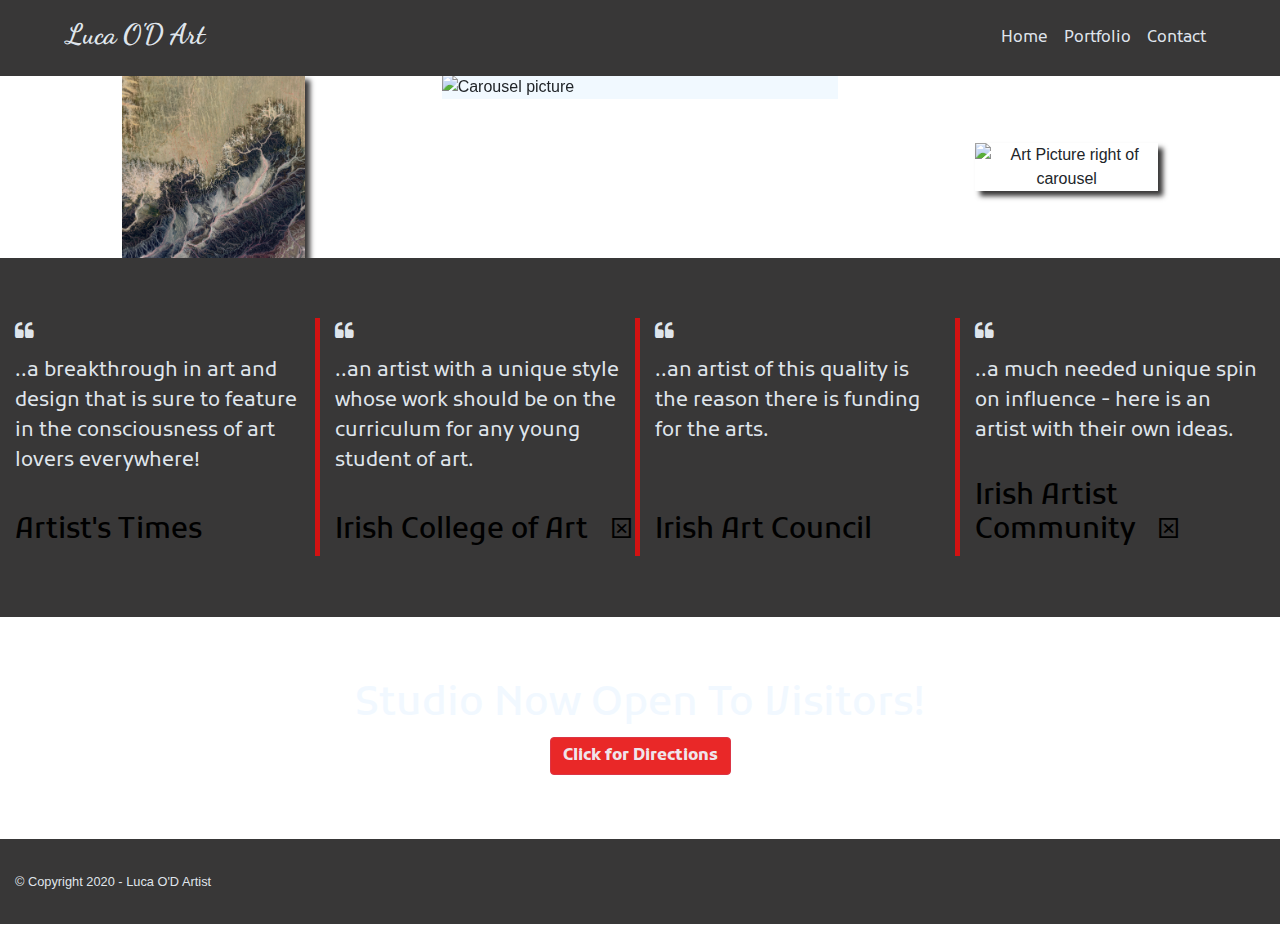
==== commit 7962efc7: "Fix: Set pictures on home page to be responsive." ====
--- a/index.html
+++ b/index.html
@@ -29,43 +29,56 @@
 	</header>
 	<section>
             <!-- Carousel -->
-		<div class="container">
+		<div class="container-fluid">
 			<div class="row">
-				<div class="d-none d-xl-block col-xl-3 prev-container">
-					<img src="assets/images/picture_7.jpg" class="prev-static" alt="Art Picture left of carousel">
-								</div>
-					<div class="col-12 col-xl-6">
+				<div class="d-none d-xl-block col-xl-4 prev-container text-center">
+					<div class="row">
+						<div class="col-xl-3"></div>
+						<div class="col-xl-6">
+							<img src="assets/images/picture_7.jpg" class="prev-static" alt="Art Picture left of carousel">
+						                    </div>
+							<div class="col-xl-3"></div>
+						</div>
+					</div>
+					<div class="col-12 col-xl-4 carousel-container">
 						<div id="carousel-art-slide-main" class="carousel slide main" data-ride="carousel" data-interval="2000">
 							<div class="carousel-inner">
 								<div class="carousel-item main-item active">
 									<img src="assets/images/picture_4.jpg"  class="d-block" alt="Carousel picture">
-																									</div>
+																															</div>
 									<div class="carousel-item main-item">
 										<img src="assets/images/picture_5.jpg"  class="d-block" alt="Carousel picture">
-																									</div>
+																															</div>
 										<div class="carousel-item main-item">
 											<img src="assets/images/picture_6.jpg"  class="d-block" alt="Carousel picture">
-																									</div>
+																															</div>
 											<div class="carousel-item main-item">
 												<img src="assets/images/picture_9.jpg"  class="d-block" alt="Carousel picture">
-																									</div>
+																															</div>
 												<div class="carousel-item main-item">
 													<img src="assets/images/picture_10.jpg"  class="d-block" alt="Carousel picture">
-																									</div>
+																															</div>
 													<div class="carousel-item main-item">
 														<img src="assets/images/picture_11.jpg"  class="d-block" alt="Carousel picture">
-																									</div>
+																															</div>
 														<div class="carousel-item main-item">
 															<img src="assets/images/picture_12.jpg"  class="d-block" alt="Carousel picture">
-																									</div>
+																															</div>
 														</div>
 													</div>
 												</div>
-												<div class="d-none d-xl-block col-xl-3 next-container">
-													<img src="assets/images/picture_8.jpg" class="next-static" alt="Art Picture right of carousel">
-																</div>		
+												<div class="d-none d-xl-block col-xl-4 next-container text-center">
+													<div class="row">
+														<div class="col-xl-3"></div>
+														<div class="col-xl-6">
+															<img src="assets/images/picture_8.jpg" class="next-static" alt="Art Picture right of carousel">
+																						</div>
+															<div class="col-xl-3"></div>
+														</div>
+													</div>
 												</div>
 											</div>
+											
             <!-- /.Carousel -->
             <!-- Testimonials -->
 					<div class="container-fluid testimonial">
--- a/assets/css/style.css
+++ b/assets/css/style.css
@@ -41,42 +41,52 @@
 
 /* Carousel */
 
+.carousel-container {
+    box-sizing: border-box;
+}
+
 .carousel-item {
     transition-duration: 0.9s;
 }
 
 .main-item img{
-    max-height: 55vh;
+    width: 100%;
+    height: auto;
     max-width: 55vw;
     margin: auto; 
  }
 
  @media only screen and (max-width: 992px) {
     .main-item img{
-        max-height: 55vh;
-        max-width: 85vw;}
+    width: 100%;
+    max-width: 85vw;
+    max-height: 85vh;}
+}
+
+@media only screen and (max-width: 1200px) {
+    .carousel-inner,
+    .carousel-container {
+    background-color: rgb(56, 55, 55)}
 }
 
 .prev-static,
 .next-static {
-    max-height: 30vh;
-    max-width: 30vw;
-    margin: auto; 
+    width: 100%;
+    height: auto;
+    max-width: 50vw;
+    margin: auto;    
     box-shadow: 5px 5px 5px #383737; 
 }
 
-.prev-container {
-    right: 150px;
-    top: 100px;
-}
-
+.prev-container,
 .next-container {
-    left: 150px;
-    top: 100px;
+    margin: auto;
+    box-sizing: border-box;
 }
 
 #carousel-art-slide-main {
     background-color: #f0f8ffec;
+    overflow: hidden;
 }
 
 /* Testimonial */
@@ -204,15 +214,9 @@
     font-weight: bold;
 }
 
-.form-container {
-    background: url("../images/picture_4.jpg") no-repeat;
+.contact-background {
+    background: url("../images/studio_4.jpg") no-repeat;
     background-size: cover;
-}
-
-@media only screen and (min-width: 992px) {
-    .form-container {border-right-style: solid;
-                    border-right-width: 10px;
-                    border-right-color: rgb(56, 55, 55);}
 }
 
 @media only screen and (min-width: 992px) {
@@ -221,8 +225,15 @@
                     border-color: rgb(56, 55, 55);}
 }
 
+.form-item {
+    margin-bottom: 2px;
+    background: rgba(56, 55, 55, 0.7);
+    color: #000000;;
+}
+
 .contact-form {    
     width: 350px;
+    max-width: 85vw;
     padding-top: 5%;
     padding-bottom: 5%;
     margin: auto;
@@ -230,32 +241,15 @@
 
 .contact-button {
     width: 60%;
-}
-
-.artist-container {
-    background: url("../images/studio_4.jpg") no-repeat;
-    background-size: cover;
-}
-
-@media only screen and (max-width: 992px) {
-    .artist-container {border-top-style: solid;
-                    border-top-width: 10px;
-                    border-top-color: rgb(56, 55, 55);}
 }
 
 .artist-icon {
     max-width: 350px;
     max-height: 400px;
     padding-top: 5%;
-}
-
-@media only screen and (min-width: 992px) {
-    .artist-icon {margin-left: 200px;}
-}
-
-@media only screen and (max-width: 992px) {
-    .artist-icon {margin-left: 60px;}
-}
+    opacity: 0.8;
+}
+
 .updates {
     background-color: rgb(56, 55, 55);
     color: #f0f8ffec;
@@ -282,14 +276,15 @@
 .studio-intro {
     background-color: rgb(56, 55, 55);
     color: #f0f8ffec;
-    font-family: "Kufam", sans-serif;
+    font-family: "Cedarville Cursive", sans-serif;
+    font-size: x-large;
     padding-top: 30px;
     padding-bottom: 10px;
     padding-left: 40px;
     padding-right: 40px;
     margin-top: 75px;
     border-top-style: solid;
-    border-top-color: #e60e0ee3;s
+    border-top-color: #e60e0ee3;
 }
 
 @media only screen and (min-width: 992px) {
@@ -303,16 +298,10 @@
 }
 
 .picture {
+    position: relative;
     margin: auto;
-    overflow: hidden;
-    display: block;
-    padding: 0;
-}
-
-.portfolio-pic {
-    margin: auto;
-    max-height: 65vh;
-    max-width: 65vw;
+    max-height: 50%;
+    max-width: 50%;
     margin-bottom: 15px;
     margin-top: 15px;
     overflow: hidden;
@@ -321,10 +310,26 @@
     box-shadow: 5px 5px 5px #383737;
 }
 
+.portfolio-pic {
+    width: 100%;
+    height: auto;
+    max-width: 100%;
+}
+
+.pic-name {
+    position: absolute;
+    bottom: 0;
+    right: 0;
+    padding: 15px 15px 15px 15px;
+    background-color: rgba(56, 55, 55, 0.7);
+    color: #f0f8ffec;
+    font-family: "Kufam", sans-serif;
+}
+
 @media only screen and (max-width: 992px) {
-    .portfolio-pic {
-        max-height: 85vh;
-        max-width: 85vw;}
+    .picture {
+        max-height: 85%;
+        max-width: 85%}
 }
 
 .title {
